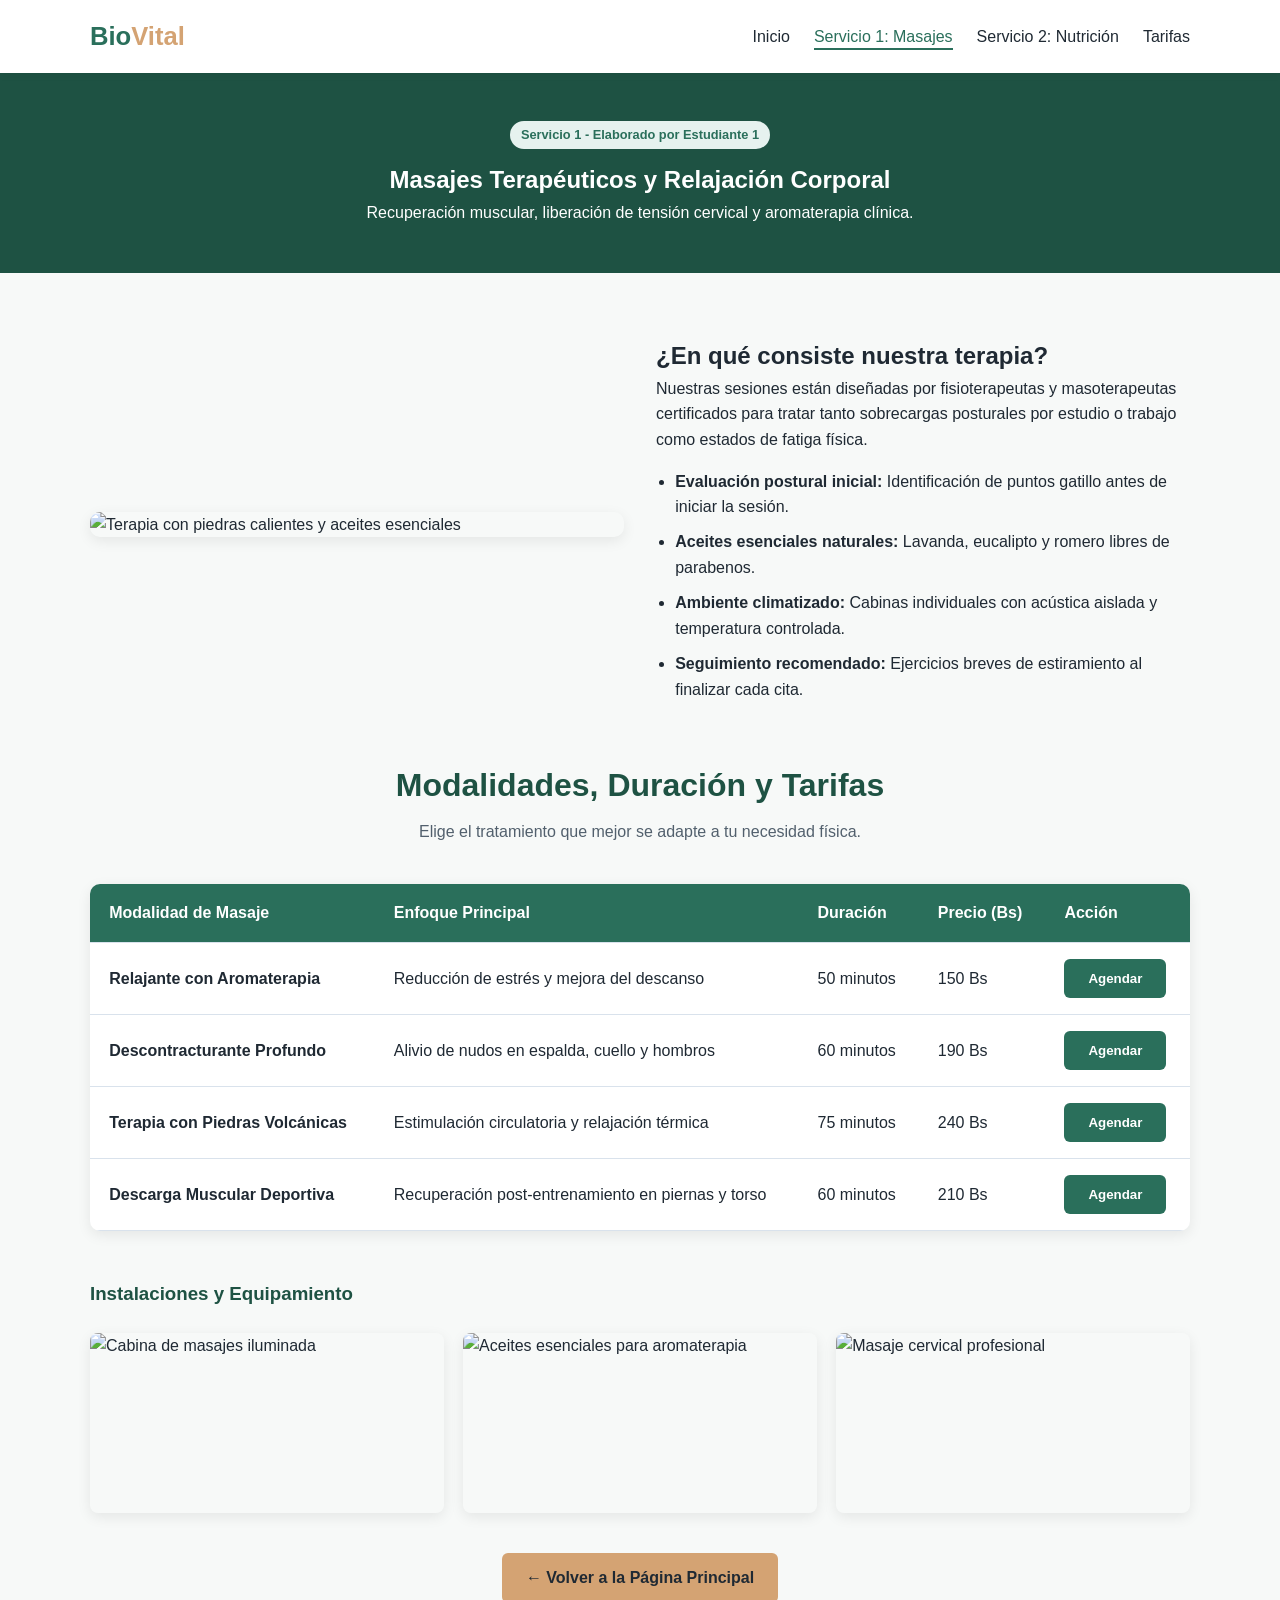
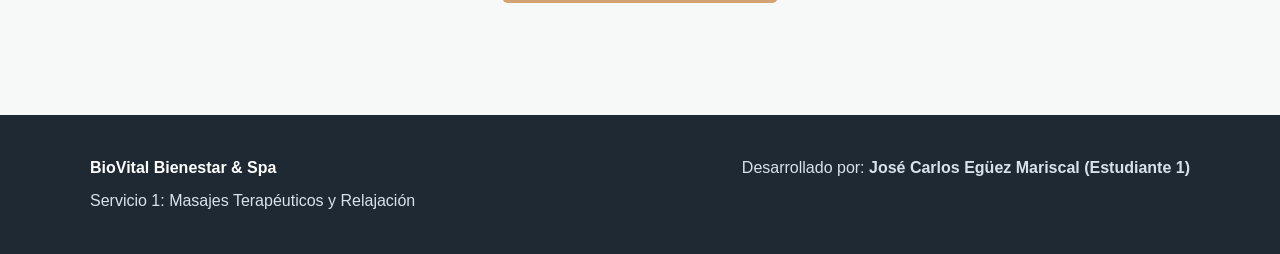
==== servicio1.html @ ded77947 "se agrega el primer servicio" ====
<!DOCTYPE html>
<html lang="es">
<head>
  <meta charset="UTF-8">
  <meta name="viewport" content="width=device-width, initial-scale=1.0">
  <title>Servicio 1: Masajes Terapéuticos | BioVital</title>
  <link rel="stylesheet" href="style.css">
</head>
<body>

  <header class="navbar">
    <div class="container nav-content">
      <a href="index.html" class="logo">Bio<span>Vital</span></a>
      <button class="menu-toggle" id="menuToggle" aria-label="Abrir menú">☰</button>
      <nav id="navMenu">
        <ul class="nav-links">
          <li><a href="index.html">Inicio</a></li>
          <li><a href="servicio1.html" class="active">Servicio 1: Masajes</a></li>
          <li><a href="servicio2.html">Servicio 2: Nutrición</a></li>
          <li><a href="#tarifas">Tarifas</a></li>
        </ul>
      </nav>
    </div>
  </header>

  <section class="service-header">
    <div class="container">
      <span class="badge">Servicio 1 - Elaborado por Estudiante 1</span>
      <h1>Masajes Terapéuticos y Relajación Corporal</h1>
      <p>Recuperación muscular, liberación de tensión cervical y aromaterapia clínica.</p>
    </div>
  </section>

  <main class="container section">
    <div class="detail-grid">
      <img src="https://images.unsplash.com/photo-1600334089648-b0d9d3028eb2?auto=format&fit=crop&w=900&q=80" alt="Terapia con piedras calientes y aceites esenciales">
      <div>
        <h2>¿En qué consiste nuestra terapia?</h2>
        <p>Nuestras sesiones están diseñadas por fisioterapeutas y masoterapeutas certificados para tratar tanto sobrecargas posturales por estudio o trabajo como estados de fatiga física.</p>
        <ul class="feature-list">
          <li><strong>Evaluación postural inicial:</strong> Identificación de puntos gatillo antes de iniciar la sesión.</li>
          <li><strong>Aceites esenciales naturales:</strong> Lavanda, eucalipto y romero libres de parabenos.</li>
          <li><strong>Ambiente climatizado:</strong> Cabinas individuales con acústica aislada y temperatura controlada.</li>
          <li><strong>Seguimiento recomendado:</strong> Ejercicios breves de estiramiento al finalizar cada cita.</li>
        </ul>
      </div>
    </div>

    <h2 class="section-title" id="tarifas">Modalidades, Duración y Tarifas</h2>
    <p class="section-subtitle">Elige el tratamiento que mejor se adapte a tu necesidad física.</p>

    <div class="table-wrapper">
      <table>
        <thead>
          <tr>
            <th>Modalidad de Masaje</th>
            <th>Enfoque Principal</th>
            <th>Duración</th>
            <th>Precio (Bs)</th>
            <th>Acción</th>
          </tr>
        </thead>
        <tbody>
          <tr>
            <td><strong>Relajante con Aromaterapia</strong></td>
            <td>Reducción de estrés y mejora del descanso</td>
            <td>50 minutos</td>
            <td>150 Bs</td>
            <td><button class="btn-secondary btn-reserve" data-service="Masaje Relajante con Aromaterapia">Agendar</button></td>
          </tr>
          <tr>
            <td><strong>Descontracturante Profundo</strong></td>
            <td>Alivio de nudos en espalda, cuello y hombros</td>
            <td>60 minutos</td>
            <td>190 Bs</td>
            <td><button class="btn-secondary btn-reserve" data-service="Masaje Descontracturante Profundo">Agendar</button></td>
          </tr>
          <tr>
            <td><strong>Terapia con Piedras Volcánicas</strong></td>
            <td>Estimulación circulatoria y relajación térmica</td>
            <td>75 minutos</td>
            <td>240 Bs</td>
            <td><button class="btn-secondary btn-reserve" data-service="Terapia con Piedras Volcánicas">Agendar</button></td>
          </tr>
          <tr>
            <td><strong>Descarga Muscular Deportiva</strong></td>
            <td>Recuperación post-entrenamiento en piernas y torso</td>
            <td>60 minutos</td>
            <td>210 Bs</td>
            <td><button class="btn-secondary btn-reserve" data-service="Descarga Muscular Deportiva">Agendar</button></td>
          </tr>
        </tbody>
      </table>
    </div>

    <h3 style="margin-top: 3rem; color: var(--primary-dark);">Instalaciones y Equipamiento</h3>
    <div class="gallery-grid">
      <img src="https://images.unsplash.com/photo-1519823551278-64ac92734fb1?auto=format&fit=crop&w=600&q=80" alt="Cabina de masajes iluminada">
      <img src="https://images.unsplash.com/photo-1515377905703-c4788e51af15?auto=format&fit=crop&w=600&q=80" alt="Aceites esenciales para aromaterapia">
      <img src="https://images.unsplash.com/photo-1544161515-4ab6ce6db874?auto=format&fit=crop&w=600&q=80" alt="Masaje cervical profesional">
    </div>

    <div style="margin-top: 2.5rem; text-align: center;">
      <a href="index.html" class="btn-primary">← Volver a la Página Principal</a>
    </div>
  </main>

  <footer class="footer">
    <div class="container footer-content">
      <div>
        <h4>BioVital Bienestar & Spa</h4>
        <p>Servicio 1: Masajes Terapéuticos y Relajación</p>
      </div>
      <div>
        <p>Desarrollado por: <strong>José Carlos Egüez Mariscal (Estudiante 1)</strong></p>
      </div>
    </div>
  </footer>

  <script src="script.js"></script>
</body>
</html>
---- style.css ----
:root {
  --primary: #2a6f5b;
  --primary-dark: #1e5243;
  --accent: #d4a373;
  --bg-light: #f7f9f8;
  --text-dark: #1f2933;
  --text-muted: #52606d;
  --white: #ffffff;
  --border: #d9e2ec;
  --shadow: 0 4px 14px rgba(0, 0, 0, 0.08);
}

* {
  box-sizing: border-box;
  margin: 0;
  padding: 0;
}

body {
  font-family: 'Segoe UI', Tahoma, Geneva, Verdana, sans-serif;
  color: var(--text-dark);
  background-color: var(--bg-light);
  line-height: 1.6;
}

.container {
  width: 90%;
  max-width: 1100px;
  margin: 0 auto;
}

/* Navegación */
.navbar {
  background-color: var(--white);
  box-shadow: 0 2px 8px rgba(0,0,0,0.06);
  position: sticky;
  top: 0;
  z-index: 100;
}

.nav-content {
  display: flex;
  justify-content: space-between;
  align-items: center;
  padding: 1rem 0;
}

.logo {
  font-size: 1.6rem;
  font-weight: 700;
  color: var(--primary);
  text-decoration: none;
}

.logo span {
  color: var(--accent);
}

.nav-links {
  list-style: none;
  display: flex;
  gap: 1.5rem;
}

.nav-links a {
  text-decoration: none;
  color: var(--text-dark);
  font-weight: 500;
  transition: color 0.2s;
}

.nav-links a:hover,
.nav-links a.active {
  color: var(--primary);
  border-bottom: 2px solid var(--primary);
  padding-bottom: 3px;
}

.menu-toggle {
  display: none;
  background: none;
  border: none;
  font-size: 1.6rem;
  cursor: pointer;
  color: var(--primary);
}

/* Hero Banner */
.hero {
  background: linear-gradient(rgba(30, 82, 67, 0.82), rgba(30, 82, 67, 0.82)),
              url('https://images.unsplash.com/photo-1540555700478-4be289fbecef?auto=format&fit=crop&w=1400&q=80') center/cover no-repeat;
  color: var(--white);
  padding: 5rem 0;
  text-align: center;
}

.hero h1 {
  font-size: 2.5rem;
  margin-bottom: 1rem;
}

.hero p {
  max-width: 650px;
  margin: 0 auto 2rem;
  font-size: 1.1rem;
  opacity: 0.95;
}

/* Botones */
.btn-primary, .btn-secondary {
  display: inline-block;
  padding: 0.75rem 1.5rem;
  border-radius: 6px;
  text-decoration: none;
  font-weight: 600;
  cursor: pointer;
  border: none;
  transition: background-color 0.2s, transform 0.15s;
}

.btn-primary {
  background-color: var(--accent);
  color: var(--text-dark);
}

.btn-primary:hover {
  background-color: #c5915f;
  transform: translateY(-2px);
}

.btn-secondary {
  background-color: var(--primary);
  color: var(--white);
}

.btn-secondary:hover {
  background-color: var(--primary-dark);
}

/* Secciones y Tarjetas */
.section {
  padding: 4rem 0;
}

.section-title {
  text-align: center;
  font-size: 2rem;
  color: var(--primary-dark);
  margin-bottom: 0.5rem;
}

.section-subtitle {
  text-align: center;
  color: var(--text-muted);
  margin-bottom: 2.5rem;
}

.cards-grid {
  display: grid;
  grid-template-columns: repeat(auto-fit, minmax(300px, 1fr));
  gap: 2rem;
}

.card {
  background: var(--white);
  border-radius: 10px;
  overflow: hidden;
  box-shadow: var(--shadow);
  display: flex;
  flex-direction: column;
}

.card img {
  width: 100%;
  height: 220px;
  object-fit: cover;
}

.card-body {
  padding: 1.5rem;
  flex-grow: 1;
  display: flex;
  flex-direction: column;
}

.badge {
  display: inline-block;
  background-color: #e6f2ef;
  color: var(--primary);
  font-size: 0.8rem;
  font-weight: 700;
  padding: 0.25rem 0.65rem;
  border-radius: 20px;
  margin-bottom: 0.75rem;
  width: fit-content;
}

.card-body h3 {
  margin-bottom: 0.75rem;
  color: var(--text-dark);
}

.card-body p {
  color: var(--text-muted);
  margin-bottom: 1.5rem;
  flex-grow: 1;
}

/* Detalle de Servicio */
.service-header {
  background-color: var(--primary-dark);
  color: var(--white);
  padding: 3rem 0;
  text-align: center;
}

.detail-grid {
  display: grid;
  grid-template-columns: 1fr 1fr;
  gap: 2rem;
  align-items: center;
  margin-bottom: 3rem;
}

.detail-grid img {
  width: 100%;
  border-radius: 10px;
  box-shadow: var(--shadow);
}

.feature-list {
  margin-top: 1rem;
  padding-left: 1.2rem;
}

.feature-list li {
  margin-bottom: 0.6rem;
  color: var(--text-dark);
}

/* Tablas */
.table-wrapper {
  overflow-x: auto;
  background: var(--white);
  border-radius: 10px;
  box-shadow: var(--shadow);
  margin: 2rem 0;
}

table {
  width: 100%;
  border-collapse: collapse;
  text-align: left;
}

th, td {
  padding: 1rem 1.2rem;
  border-bottom: 1px solid var(--border);
}

th {
  background-color: var(--primary);
  color: var(--white);
}

tr:hover {
  background-color: #f0f7f5;
}

/* Galería secundaria */
.gallery-grid {
  display: grid;
  grid-template-columns: repeat(auto-fit, minmax(240px, 1fr));
  gap: 1.2rem;
  margin-top: 1.5rem;
}

.gallery-grid img {
  width: 100%;
  height: 180px;
  object-fit: cover;
  border-radius: 8px;
  box-shadow: var(--shadow);
}

/* Footer */
.footer {
  background-color: var(--text-dark);
  color: #d9e2ec;
  padding: 2.5rem 0;
  margin-top: 3rem;
}

.footer-content {
  display: flex;
  justify-content: space-between;
  flex-wrap: wrap;
  gap: 1.5rem;
}

.footer h4 {
  color: var(--white);
  margin-bottom: 0.5rem;
}

@media (max-width: 768px) {
  .menu-toggle {
    display: block;
  }

  .nav-links {
    display: none;
    flex-direction: column;
    position: absolute;
    top: 65px;
    right: 5%;
    background: var(--white);
    padding: 1rem 1.5rem;
    border-radius: 8px;
    box-shadow: var(--shadow);
  }

  .nav-links.open {
    display: flex;
  }

  .detail-grid {
    grid-template-columns: 1fr;
  }
}
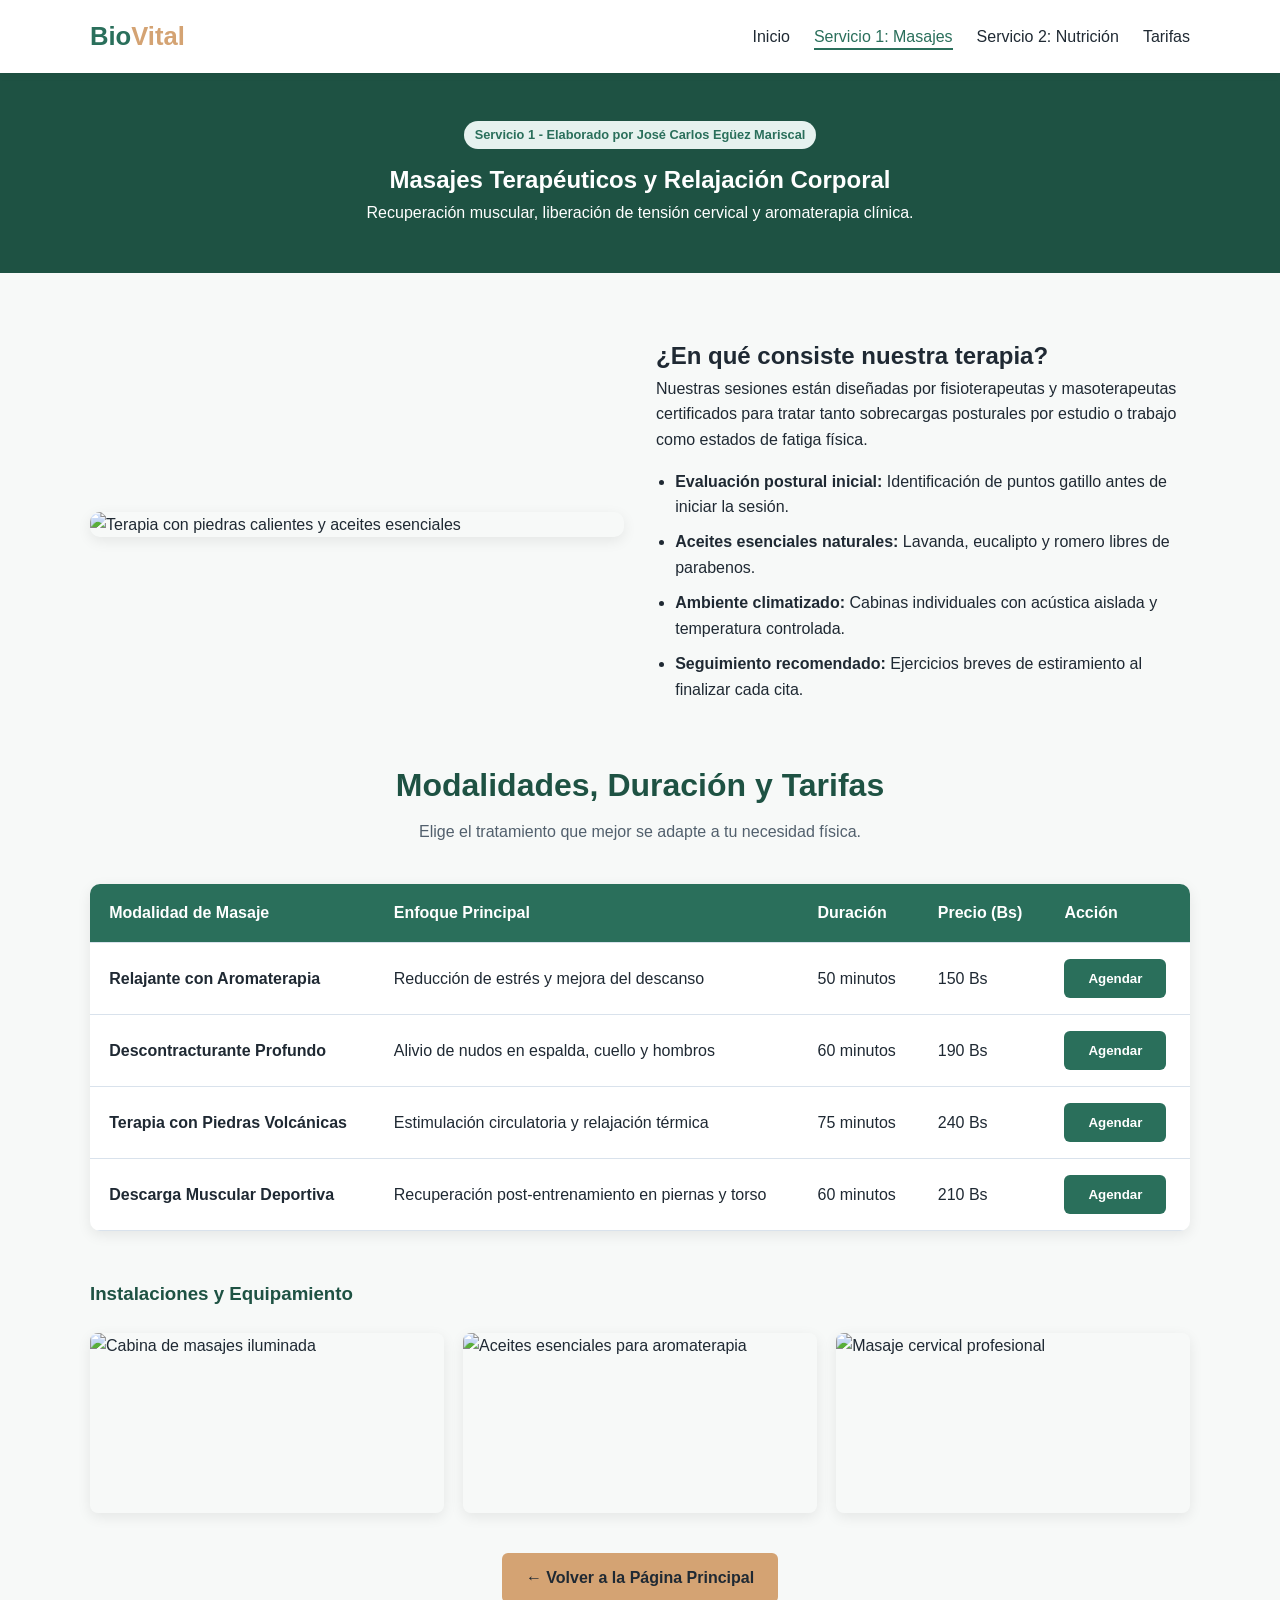
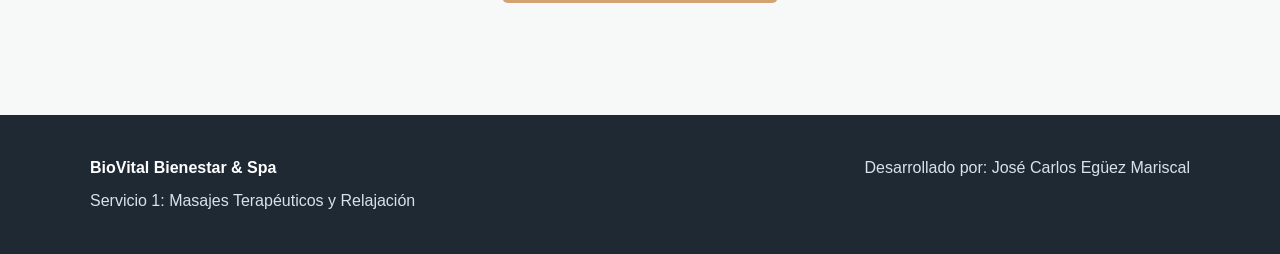
==== commit f27f55aa: "Cambios realizados en Inicio y servicio 1" ====
--- a/servicio1.html
+++ b/servicio1.html
@@ -25,7 +25,7 @@
 
   <section class="service-header">
     <div class="container">
-      <span class="badge">Servicio 1 - Elaborado por Estudiante 1</span>
+      <span class="badge">Servicio 1 - Elaborado por José Carlos Egüez Mariscal</span>
       <h1>Masajes Terapéuticos y Relajación Corporal</h1>
       <p>Recuperación muscular, liberación de tensión cervical y aromaterapia clínica.</p>
     </div>
@@ -112,7 +112,7 @@
         <p>Servicio 1: Masajes Terapéuticos y Relajación</p>
       </div>
       <div>
-        <p>Desarrollado por: <strong>José Carlos Egüez Mariscal (Estudiante 1)</strong></p>
+        <p>Desarrollado por: José Carlos Egüez Mariscal</p>
       </div>
     </div>
   </footer>
